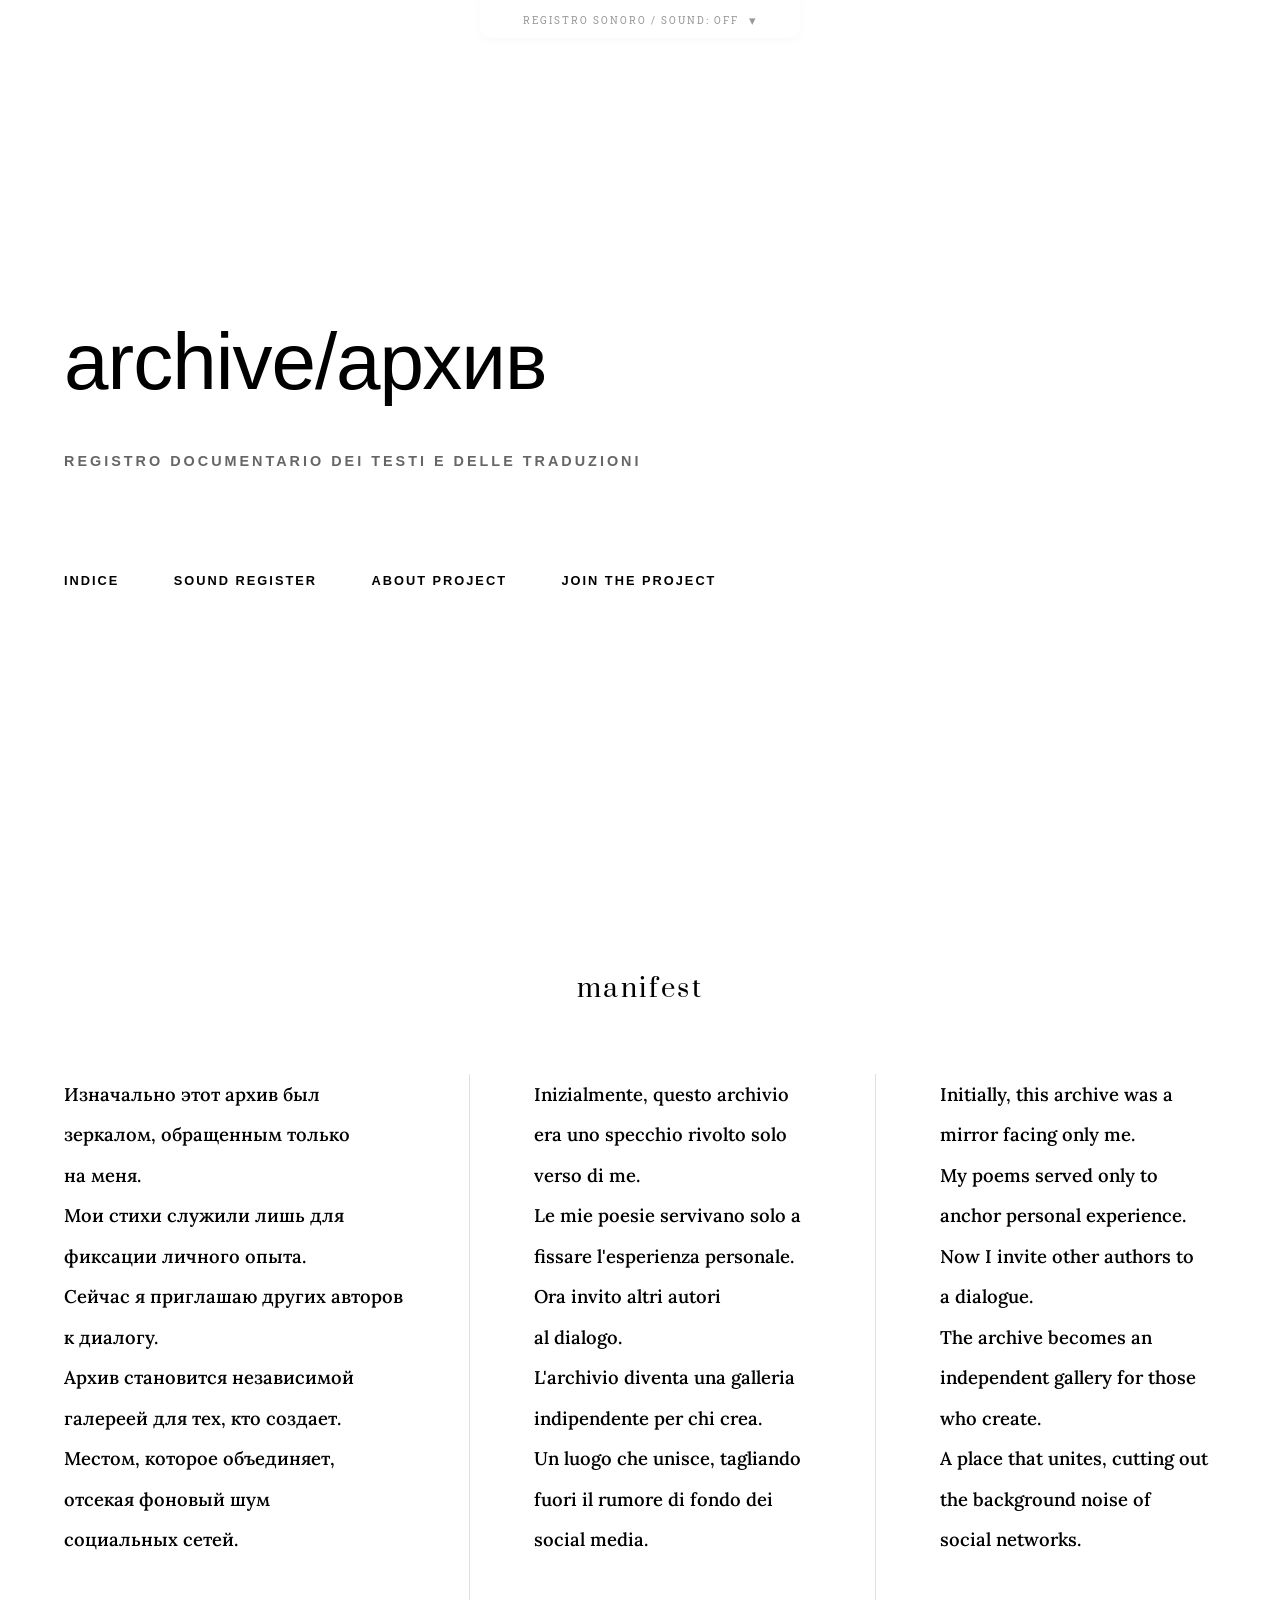
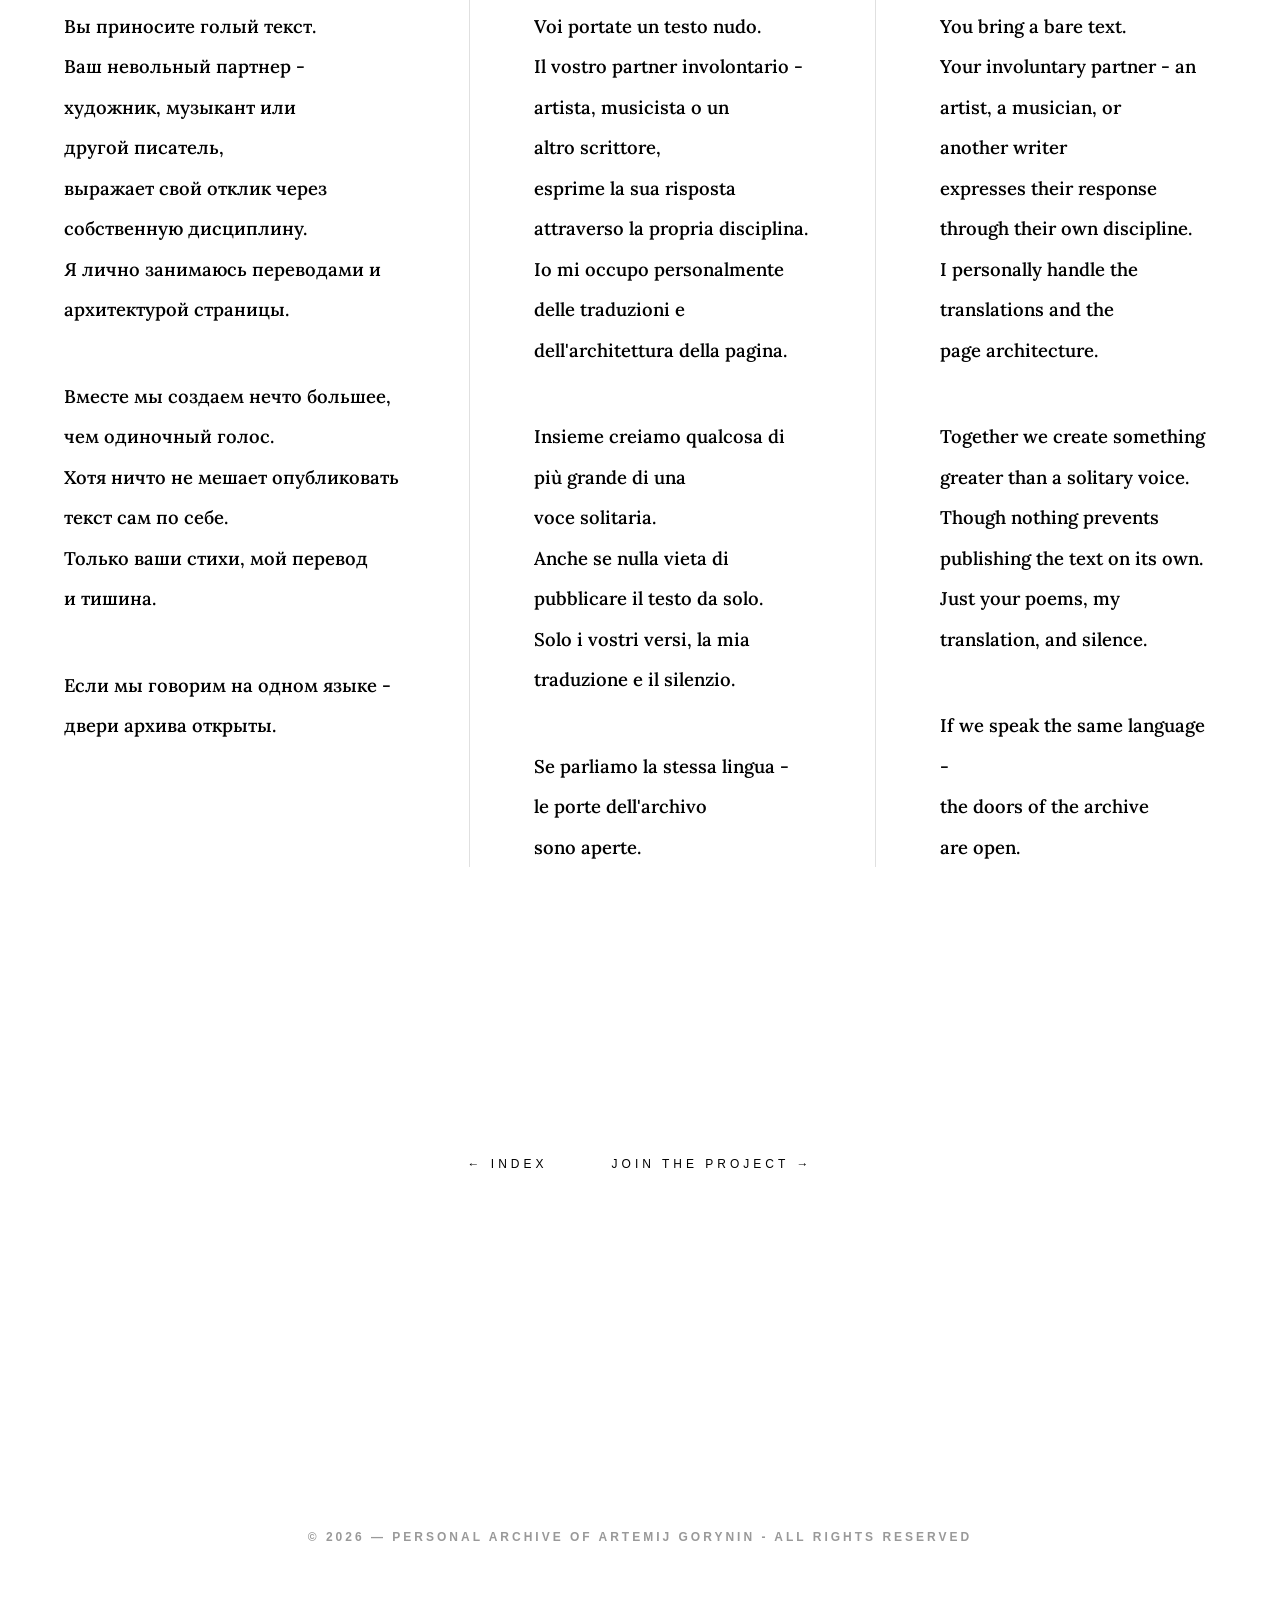
==== aboutproject.html @ 0e017419 "Update architecture: global audio bar, uniform typography, and contact layout" ====
<!DOCTYPE html>
<html lang="ru">
<head>
    <meta charset="UTF-8">
    <meta name="viewport" content="width=device-width, initial-scale=1.0">
    <title>about project / archive</title>
    <link rel="stylesheet" href="poetry-style.css">
</head>

<body>
    <div class="trilingual-block manifesto-block"></div>
    <div class="global-audio-bar" id="global-audio-bar">
        <div class="audio-bar-header" id="audio-bar-toggle">
            <div class="audio-progress-container" id="progress-container">
                <div class="audio-progress-bar" id="progress-bar"></div>
            </div>
            
            <div class="audio-bar-status">
                <span id="global-status-text">registro sonoro / sound: off</span>
                <span class="toggle-icon">▾</span>
            </div>
        </div>

        <div class="audio-bar-dropdown"></div>
            <ul id="audio-tracklist" class="audio-list global-list">
                <li data-src="assets/ambient-index.mp3" class="active-track">rec. 01 / voices in the silence</li>
                <li data-src="assets/ambient1.mp3">rec. 02 / awareness of the moment</li>
                <li data-src="assets/ambient5.mp3">rec. 03 / windborne omen</li>
                <li data-src="assets/ambient6.mp3">rec. 04 / judgment hour</li>
                <li data-src="assets/ambient4.mp3">rec. 05 / epitaph</li>
            </ul>
            </ul>

            <div class="global-controls">
                <span id="play-pause-btn" class="control-btn">play</span>
                <div class="time-display">
                    <span id="time-current">00:00</span> / <span id="time-total">00:00</span>
                </div>
                <div class="volume-control">
                    <span class="vol-label">vol</span>
                    <div class="volume-slider" id="volume-slider">
                        <div class="volume-level" id="volume-level"></div>
                    </div>
                </div>
            </div>
        </div>
    </div>

    <header>
        <h1>archive/архив</h1>
        <p>Registro documentario dei testi e delle traduzioni</p>
       <nav class="nav-indice">
            <ul>
                <li><a href="index.html">INDICE</a></li>
                <li><a href="audio.html">SOUND REGISTER</a></li>
                <li><a href="aboutproject.html">ABOUT PROJECT</a></li>
                <li><a href="contact.html">JOIN THE PROJECT</a></li>
            </ul>
        </nav>
    </header>

    <main>
        <div class="monument-slab">
            
            <h2 class="page-heading">manifest</h2>

           <div class="trilingual-block">
                
                <!-- КОЛОНКА 1: RU -->
                <div class="text-column-3">
                    <p class="poem-line">Изначально этот архив был зеркалом, обращенным только на&nbsp;меня.</p>
                    <p class="poem-line">Мои стихи служили лишь для фиксации личного&nbsp;опыта.</p>
                    <p class="poem-line">Сейчас я приглашаю других авторов к&nbsp;диалогу.</p>
                    <p class="poem-line">Архив становится независимой галереей для тех, кто&nbsp;создает.</p>
                    <p class="poem-line">Местом, которое объединяет, отсекая фоновый шум социальных&nbsp;сетей.</p>
                    
                    <p class="poem-line stanza-break"></p>
                    
                    <p class="poem-line">Вы приносите голый&nbsp;текст.</p>
                    <p class="poem-line">Ваш невольный партнер - художник, музыкант или другой&nbsp;писатель,</p>
                    <p class="poem-line">выражает свой отклик через собственную&nbsp;дисциплину.</p>
                    <p class="poem-line">Я лично занимаюсь переводами и архитектурой&nbsp;страницы.</p>
                    
                    <p class="poem-line stanza-break"></p>
                    
                    <p class="poem-line">Вместе мы создаем нечто большее, чем одиночный&nbsp;голос.</p>
                    <p class="poem-line">Хотя ничто не мешает опубликовать текст сам по&nbsp;себе.</p>
                    <p class="poem-line">Только ваши стихи, мой перевод и&nbsp;тишина.</p>
                    
                    <p class="poem-line stanza-break"></p>
                    
                    <p class="poem-line">Если мы говорим на одном&nbsp;языке -</p>
                    <p class="poem-line">двери архива&nbsp;открыты.</p>
                </div>

                <!-- КОЛОНКА 2: IT -->
                <div class="text-column-3">
                    <p class="poem-line">Inizialmente, questo archivio era uno specchio rivolto solo verso di&nbsp;me.</p>
                    <p class="poem-line">Le mie poesie servivano solo a fissare l'esperienza&nbsp;personale.</p>
                    <p class="poem-line">Ora invito altri autori al&nbsp;dialogo.</p>
                    <p class="poem-line">L'archivio diventa una galleria indipendente per chi&nbsp;crea.</p>
                    <p class="poem-line">Un luogo che unisce, tagliando fuori il rumore di fondo dei social&nbsp;media.</p>
                    
                    <p class="poem-line stanza-break"></p>
                    
                    <p class="poem-line">Voi portate un testo&nbsp;nudo.</p>
                    <p class="poem-line">Il vostro partner involontario - artista, musicista o un altro&nbsp;scrittore,
                    <p class="poem-line">esprime la sua risposta attraverso la propria&nbsp;disciplina.</p>
                    <p class="poem-line">Io mi occupo personalmente delle traduzioni e dell'architettura della&nbsp;pagina.</p>
                    
                    <p class="poem-line stanza-break"></p>
                    
                    <p class="poem-line">Insieme creiamo qualcosa di più grande di una voce&nbsp;solitaria.</p>
                    <p class="poem-line">Anche se nulla vieta di pubblicare il testo da&nbsp;solo.</p>
                    <p class="poem-line">Solo i vostri versi, la mia traduzione e il&nbsp;silenzio.</p>
                    
                    <p class="poem-line stanza-break"></p>
                    
                    <p class="poem-line">Se parliamo la stessa&nbsp;lingua -</p>
                    <p class="poem-line">le porte dell'archivo sono&nbsp;aperte.</p>
                </div>

                <!-- КОЛОНКА 3: EN -->
                <div class="text-column-3">
                    <p class="poem-line">Initially, this archive was a mirror facing only&nbsp;me.</p>
                    <p class="poem-line">My poems served only to anchor personal&nbsp;experience.</p>
                    <p class="poem-line">Now I invite other authors to a&nbsp;dialogue.</p>
                    <p class="poem-line">The archive becomes an independent gallery for those who&nbsp;create.</p>
                    <p class="poem-line">A place that unites, cutting out the background noise of social&nbsp;networks.</p>
                    
                    <p class="poem-line stanza-break"></p>
                    
                    <p class="poem-line">You bring a bare&nbsp;text.</p>
                    <p class="poem-line">Your involuntary partner - an artist, a musician, or another&nbsp;writer</p>
                    <p class="poem-line">expresses their response through their own&nbsp;discipline.</p>
                    <p class="poem-line">I personally handle the translations and the page&nbsp;architecture.</p>
                    
                    <p class="poem-line stanza-break"></p>
                    
                    <p class="poem-line">Together we create something greater than a solitary&nbsp;voice.</p>
                    <p class="poem-line">Though nothing prevents publishing the text on its&nbsp;own.</p>
                    <p class="poem-line">Just your poems, my translation, and&nbsp;silence.</p>
                    
                    <p class="poem-line stanza-break"></p>
                    
                    <p class="poem-line">If we speak the same&nbsp;language -</p>
                    <p class="poem-line">the doors of the archive are&nbsp;open.</p>
                </div> 
                
            </div>
            </div> 

            <div style="text-align: center; margin-top: 8rem; margin-bottom: 4rem;">
                <div style="display: flex; justify-content: center; gap: 4rem; margin-top: 5rem; margin-bottom: 4rem;">
                    <a href="index.html" class="archive-nav-link">← index</a>
                    <a href="contact.html" class="archive-nav-link">join the project →</a>
                </div>
            </div> 

        </div> 
    </main>
    
    <footer>
        <p>© 2026 — PERSONAL ARCHIVE OF ARTEMIJ GORYNIN - ALL RIGHTS RESERVED</p>
    </footer>
    
    <script src="script.js"></script>

    <audio id="archive-audio">
        <source src="assets/ambient-index.mp3" type="audio/mpeg"> 
    </audio>

</body>
</html>
---- poetry-style.css ----
@import url('https://fonts.googleapis.com/css2?family=Akt:wght@100..900&family=Archivo+Black&family=Roboto+Slab:wght@100..900&display=swap');
@import url('https://fonts.googleapis.com/css2?family=Prata&display=swap'); /* Подключили Prata */
@import url('https://fonts.googleapis.com/css2?family=Lora:ital,wght@0,400..700;1,400..700&display=swap'); /* Подключили Lora */

@keyframes slideDownMonumental {
    0% { transform: translateY(-50px); opacity: 0; }
    100% { transform: translateY(0); opacity: 1; }
}

body {
    font-family: 'Akt', sans-serif;
    background-color: #ffffff;
    color: #000000;
    margin: 0;
    padding: 0;
    line-height: 1.6;
    -webkit-font-smoothing: antialiased;
}

header {
    text-align: left;
    padding: 10rem 4rem 8rem 4rem; 
    animation: slideDownMonumental 1.2s ease-out forwards;
}

header h1 {
    margin: 0;
    font-size: 5rem;
    font-weight: 300;
    text-transform: lowercase;
    letter-spacing: -1px;
    line-height: 1;
}

header p {
    font-size: 0.9rem;
    margin-top: 3rem;
    text-transform: uppercase;
    letter-spacing: 3px;
    font-weight: 600;
    color: #666666;
}

nav ul {
    list-style-type: none;
    padding: 0;
    margin-top: 5rem;
    display: inline-block;
}

nav ul li {
    display: inline;
    margin-right: 50px;
}

nav ul li a {
    color: #000000;
    text-decoration: none;
    font-size: 0.8rem;
    text-transform: uppercase;
    font-weight: 600;
    letter-spacing: 2px;
    padding-bottom: 5px;
    border-bottom: 1px solid transparent;
    transition: border-bottom 0.3s ease;
}

nav ul li a:hover {
    border-bottom: 1px solid #000000;
}
.audio-btn {
    position: absolute;
    top: 4rem; 
    right: 4rem; 
    background: none;
    border: none;
    font-family: 'Roboto Slab', serif;
    font-size: 0.75rem; 
    color: #999999; 
    cursor: pointer;
    text-transform: uppercase;
    letter-spacing: 2px;
    padding: 0;
    transition: color 0.5s ease;
    z-index: 100; 
}

.audio-btn:hover {
    color: #000000;
}

.audio-btn:hover {
    color: #000000;
}

main {
    max-width: 1600px;
    margin: 0 auto 15rem auto;
    padding: 0 4rem;
    box-sizing: border-box;
}

.monument-slab {
    padding: 10rem 0;
    width: 100%;
    box-sizing: border-box;
}

.monument-title {
    font-family: 'Roboto Slab', serif;
    font-size: 1.6rem;
    font-weight: 600;
    text-transform: lowercase;
    margin-top: 0;
    margin-bottom: 9rem;
    letter-spacing: 2px;
    text-align: center;
    line-height: 3;
    
    
}

.trilingual-block {
    display: grid;
    grid-template-columns: repeat(3, minmax(0, 1fr));
    gap: 4rem;
    width: 100%;
    
    opacity: 0;
    animation: slideDownMonumental 2.5s ease-out forwards;
    animation-delay: 1.5s;
}

.text-column-3 {
    min-width: 0;
    overflow: hidden;
}

.text-column-3:not(:first-child) {
    border-left: 1px solid #e0e0e0;
    padding-left: 4rem;
}

.poem-line {
    font-family: 'Lora', serif; 
    font-size: 1.15rem; 
    line-height: 2.2;,mkkl
    color: #110606;
    margin: 0;
    font-weight: 550; 
    

    text-rendering: optimizeLegibility;
    -webkit-font-smoothing: antialiased;
    -moz-osx-font-smoothing: grayscale;
} 


.stanza-break {
    height: 2.5em;
    margin: 0;
}

.monument-epitaph {
    margin-top: 10rem;
    font-size: 0.75rem;
    text-transform: uppercase;
    letter-spacing: 5px;
    font-weight: 600;
    text-align: center;
    color: #666666;
}

.monument-artwork {
    max-width: 700px;
    margin: 0 auto 8rem auto;
    box-sizing: border-box;
}

.image-container {
    overflow: hidden;
    position: relative;
    cursor: none;
}

.image-container img {
    transition: transform 1.2s ease-in-out, transform-origin 0.1s linear !important; 
    width: 100%;
    height: auto;
    display: block;
    filter: none !important;
    opacity: 1 !important;
    mix-blend-mode: normal !important;
    will-change: transform, transform-origin;
}

.image-container:hover img {
    transform: scale(1.4);
}

.image-container.soft-zoom:hover img {
    transform: scale(1.25) !important;
}

.monument-artwork-caption {
    text-align: center;
    font-size: 0.8rem;
    margin-top: 2rem;
    letter-spacing: 1px;
    color: #666666;
}

.image-lens {
    position: absolute;
    width: 80px;
    height: 80px;
    border: 1px solid rgba(0, 0, 0, 0.4); 
    box-shadow: 0 0 0 1000px rgba(255, 255, 255, 0.03); 
    background: rgba(255, 255, 255, 0.05); 
    pointer-events: none; 
    opacity: 0; 
    transition: opacity 0.3s ease;
    z-index: 10;
}

.image-container.soft-zoom .image-lens {
    width: 60px !important;
    height: 60px !important;
}

.image-container:hover .image-lens {
    opacity: 1; 
}

.archive-index {
    list-style-type: none;
    padding: 0;
    margin-top: 2rem;
}

.archive-item {
    border-bottom: 1px solid #e0e0e0;
    padding: 3rem 0;
    display: flex;
    justify-content: space-between;
    align-items: center;
}

.archive-item a {
    font-size: 1.4rem;
    font-weight: 400;
    color: #000000;
    text-decoration: none;
    text-transform: lowercase;
    letter-spacing: 1px;
    transition: opacity 0.3s ease;
}

.archive-item a:hover {
    opacity: 0.5;
}

.archive-meta {
    font-size: 0.75rem;
    text-transform: uppercase;
    letter-spacing: 3px;
    font-weight: 600;
    color: #999999;
}

.archive-nav-link {
    font-family: 'Akt', sans-serif !important;
    font-size: 0.75rem !important;
    text-transform: uppercase !important;
    letter-spacing: 4px !important;
    color: #000000 !important; 
    text-decoration: none !important; 
    border-bottom: 1px solid transparent !important;
    padding-bottom: 5px !important;
    transition: all 0.3s ease !important;
}

.archive-nav-link:hover {
    color: #666666 !important;
    border-bottom: 1px solid #666666 !important;
}

footer {
    padding: 6rem 4rem;
    font-size: 0.75rem;
    text-transform: uppercase;
    letter-spacing: 3px;
    font-weight: 600;
    text-align: center;
    color: #999999;
}

@media (max-width: 768px) {
    main { padding: 0 1.5rem; }
    header { padding: 4rem 1.5rem; }
    header h1 { font-size: 3.5rem; }

    .monument-title {
        font-size: 1.1rem;
        line-height: 2.2;
        margin-bottom: 5rem;
        padding: 0;
        word-wrap: break-word; 
    }

    .monument-artwork {
        max-width: 100% !important; 
        margin-bottom: 5rem;
    }

    .archive-item {
        flex-direction: column; 
        align-items: flex-start; 
        gap: 1rem; 
        padding: 2.5rem 0;
    }
    
    .archive-item a {
        font-size: 1.2rem;
        line-height: 1.4;
    }

    .trilingual-block {
        grid-template-columns: 1fr;
        gap: 4rem;
        padding: 0;
    
    }

    .text-column-3 {
        border-left: none !important;
        padding-left: 0 !important;
        border-bottom: 1px solid #e0e0e0;
        padding-bottom: 3rem;
    }
    
    .text-column-3:last-child {
        border-bottom: none;
        padding-bottom: 0;
    }

    .archive-nav-link {
        font-size: 0.85rem !important;
    }

    div[style*="display: flex; justify-content: center;"] {
        gap: 2rem !important; 
    }


    .poem-line {
        font-size: 1rem; 
        line-height: 1.5; 
        margin-bottom: 0.8rem; 
    }

    .audio-btn {
        top: 2rem;
        right: 1.5rem;
    }
    
}
.audio-archive {
    margin: 4rem 0 0 0; 
    display: flex;
    flex-direction: column; 
    align-items: center; 
    text-align: center; 
    font-family: 'Roboto Slab', serif;
}

.audio-title {
    font-size: 0.75rem;
    color: #999999;
    text-transform: uppercase;
    letter-spacing: 2px;
    margin-bottom: 1.5rem;
    font-weight: normal;
}

.audio-list {
    list-style: none; 
    padding: 0;
    margin: 0;
}

.audio-list li {
    font-size: 0.9rem;
    color: #666666;
    margin-bottom: 0.8rem;
    cursor: pointer;
    transition: color 0.3s ease;
}

.audio-list li:hover {
    color: #000000;
}

.audio-list li.active-track {
    color: #000000;
    font-weight: 600;
}
.minimal-player {
    margin-top: 1.5rem;
    width: 100%;
    max-width: 250px; 
    display: flex;
    flex-direction: column;
    align-items: center; 
}

.progress-container {
    width: 100%;
    height: 10px; 
    background-color: transparent;
    cursor: pointer;
    position: relative;
    display: flex;
    align-items: center;
}

.progress-container::before {
    content: '';
    position: absolute;
    width: 100%;
    height: 1px;
    background-color: #e0e0e0;
}

.progress-bar {
    height: 1px;
    background-color: #000000;
    width: 0%;
    position: absolute;
    top: 50%;
    transform: translateY(-50%);
    pointer-events: none;
    transition: width 0.1s linear;
}

.time-display {
    font-family: 'Roboto Slab', serif;
    font-size: 0.65rem;
    color: #999999;
    margin-top: 0.5rem;
    letter-spacing: 1px;
}
.player-controls {
    display: flex;
    justify-content: space-between;
    align-items: center;
    width: 100%;
    margin-top: 1rem;
    font-family: 'Roboto Slab', serif;
    font-size: 0.65rem;
    color: #999999;
    letter-spacing: 1px;
}

.control-btn {
    cursor: pointer;
    transition: color 0.3s ease;
}

.control-btn:hover {
    color: #000000;
}

.volume-control {
    display: flex;
    align-items: center;
    gap: 10px;
}

.volume-slider {
    width: 50px; 
    height: 10px; 
    position: relative;
    cursor: pointer;
    display: flex;
    align-items: center;
}

.volume-slider::before {
    content: '';
    position: absolute;
    width: 100%;
    height: 1px;
    background-color: #e0e0e0;
}

.volume-level {
    height: 1px;
    background-color: #000000;
    width: 50%; 
    position: absolute;
    pointer-events: none;
    transition: width 0.1s linear;
}

.global-audio-bar {
    position: fixed;
    top: 0;
    left: 50%;
    transform: translateX(-50%);
    
    width: 320px;
    max-height: 38px;
    
    background-color: rgba(255, 255, 255, 0.6); 
    backdrop-filter: blur(8px);
    border-radius: 0 0 12px 12px;
    box-shadow: 0 2px 10px rgba(0,0,0,0.03);
    border: 1px solid transparent;
    
    z-index: 9999;
    font-family: 'Roboto Slab', serif;
    box-sizing: border-box;
    overflow: hidden !important; 
    
    transition: width 0.4s ease, max-height 0.5s ease, background-color 0.4s ease, box-shadow 0.4s ease;
}

.global-audio-bar.expanded {
    width: 420px; 
    max-height: 500px; 
    background-color: rgba(255, 255, 255, 1); 
    box-shadow: 0 15px 40px rgba(0,0,0,0.1);
    border-color: #f0f0f0;
    border-top: none;
}

.audio-bar-header {
    cursor: pointer;
    position: relative;
    height: 38px; 
    display: flex;
    justify-content: center;
    align-items: center;
    white-space: nowrap; 
    transition: height 0.4s ease;
}

.global-audio-bar.expanded .audio-bar-header {
    height: 55px; 
}

.audio-progress-container {
    position: absolute;
    top: 0;
    left: 0;
    width: 100%;
    height: 4px;
    background: transparent;
}

.audio-progress-bar {
    height: 2px;
    background-color: #000000;
    width: 0%;
    transition: width 0.1s linear;
}

.audio-bar-status {
    font-size: 0.65rem;
    text-transform: uppercase;
    letter-spacing: 2px;
    color: #999999;
    display: flex;
    align-items: center;
    gap: 10px;
    transition: color 0.3s ease;
}

.audio-bar-header:hover .audio-bar-status {
    color: #000000;
}

.toggle-icon {
    font-size: 0.8rem;
    display: inline-block; 
    transition: transform 0.4s ease;
}

.global-audio-bar.expanded .toggle-icon {
    transform: rotate(180deg); 
}

.audio-bar-dropdown {
    opacity: 0;
    width: 100%;
    pointer-events: none; 
    transition: opacity 0.3s ease;
}

.global-audio-bar.expanded .audio-bar-dropdown {
    opacity: 1;
    pointer-events: auto; 
}

.global-list {
    text-align: center;
    margin-top: 0.5rem;
    margin-bottom: 1.5rem;
    list-style: none;
    padding: 0;
}

.global-list li {
    font-size: 0.75rem; 
    margin-bottom: 1.2rem;
    letter-spacing: 1px; 
    color: #888888;
    cursor: pointer;
    transition: all 0.3s ease;
}

.global-list li:hover, .global-list li.active-track {
    color: #000000;
    font-weight: 700;
}

.global-controls {
    display: flex;
    align-items: center;
    gap: 2.5rem; 
    font-size: 0.65rem; 
    text-transform: uppercase;
    letter-spacing: 2px;
    color: #000000;
    width: 100%;
    justify-content: center;
    margin-bottom: 2.5rem;
}

.about-section {
    width: 90%;
    max-width: 1400px;
    margin: 6rem auto;
    font-family: sans-serif; 
}

.manifesto-block,
.contact-block {
    margin-top: 8vh; 
    margin-bottom: 10vh;
    padding-left: 4rem;  
    padding-right: 4rem; 
    box-sizing: border-box;
}
.manifesto-block .poem-line,
.contact-block .poem-line {
    font-family: 'Akt' sans-serif; 
    font-size: 1.05rem;
    line-height: 1.6;
    letter-spacing: 0.01em;
    color: #1a1a1a;
    margin-bottom: 0.3rem;
    font-weight: 300;
}

.manifesto-block .stanza-break,
.contact-block .stanza-break {
    height: 1.8rem; 
}

.manifesto-block strong,
.contact-block strong {
    font-weight: 700 !important; 
    color: #000000 !important; 
    letter-spacing: 0.05em;
    font-size: 0.95em;
}

.manifesto-block a,
.contact-block a {
    color: #1a1a1a !important;
    text-decoration: none !important;
    border-bottom: 1px solid #1a1a1a !important;
    padding-bottom: 2px !important;
    font-style: italic !important;
    transition: all 0.3s ease !important;
}

.manifesto-block a:hover,
.contact-block a:hover {
    color: #888 !important;
    border-bottom-color: #888 !important;
}
.email-btn-container {
    width: 100%;
    text-align: center;
    margin-top: 2rem;
    margin-bottom: 10rem;
}

.global-email-btn {
    display: inline-block;
    font-family: 'Akt', sans-serif; 
    font-size: 1.2rem; 
    font-weight: 400;
    letter-spacing: 3px; 
    color: #000000;
    text-decoration: none;
    padding-bottom: 8px; 
    border-bottom: 1px solid transparent; 
    transition: all 0.4s ease; 
}


.global-email-btn:hover {
    color: #666666; 
    border-bottom: 1px solid #666666; 
}
.page-heading {
    text-align: center;
    width: 100%;
    margin-top: 8vh;
    margin-bottom: 4rem;
    font-family: 'Prata', serif; /* Используем элегантный шрифт с засечками */
    font-weight: 400; /* Одинаковая толщина */
    font-size: 1.6rem; /* Идеальный размер, подбери если нужен больше/меньше */
    letter-spacing: 0.1em;
    color: #000000;
}
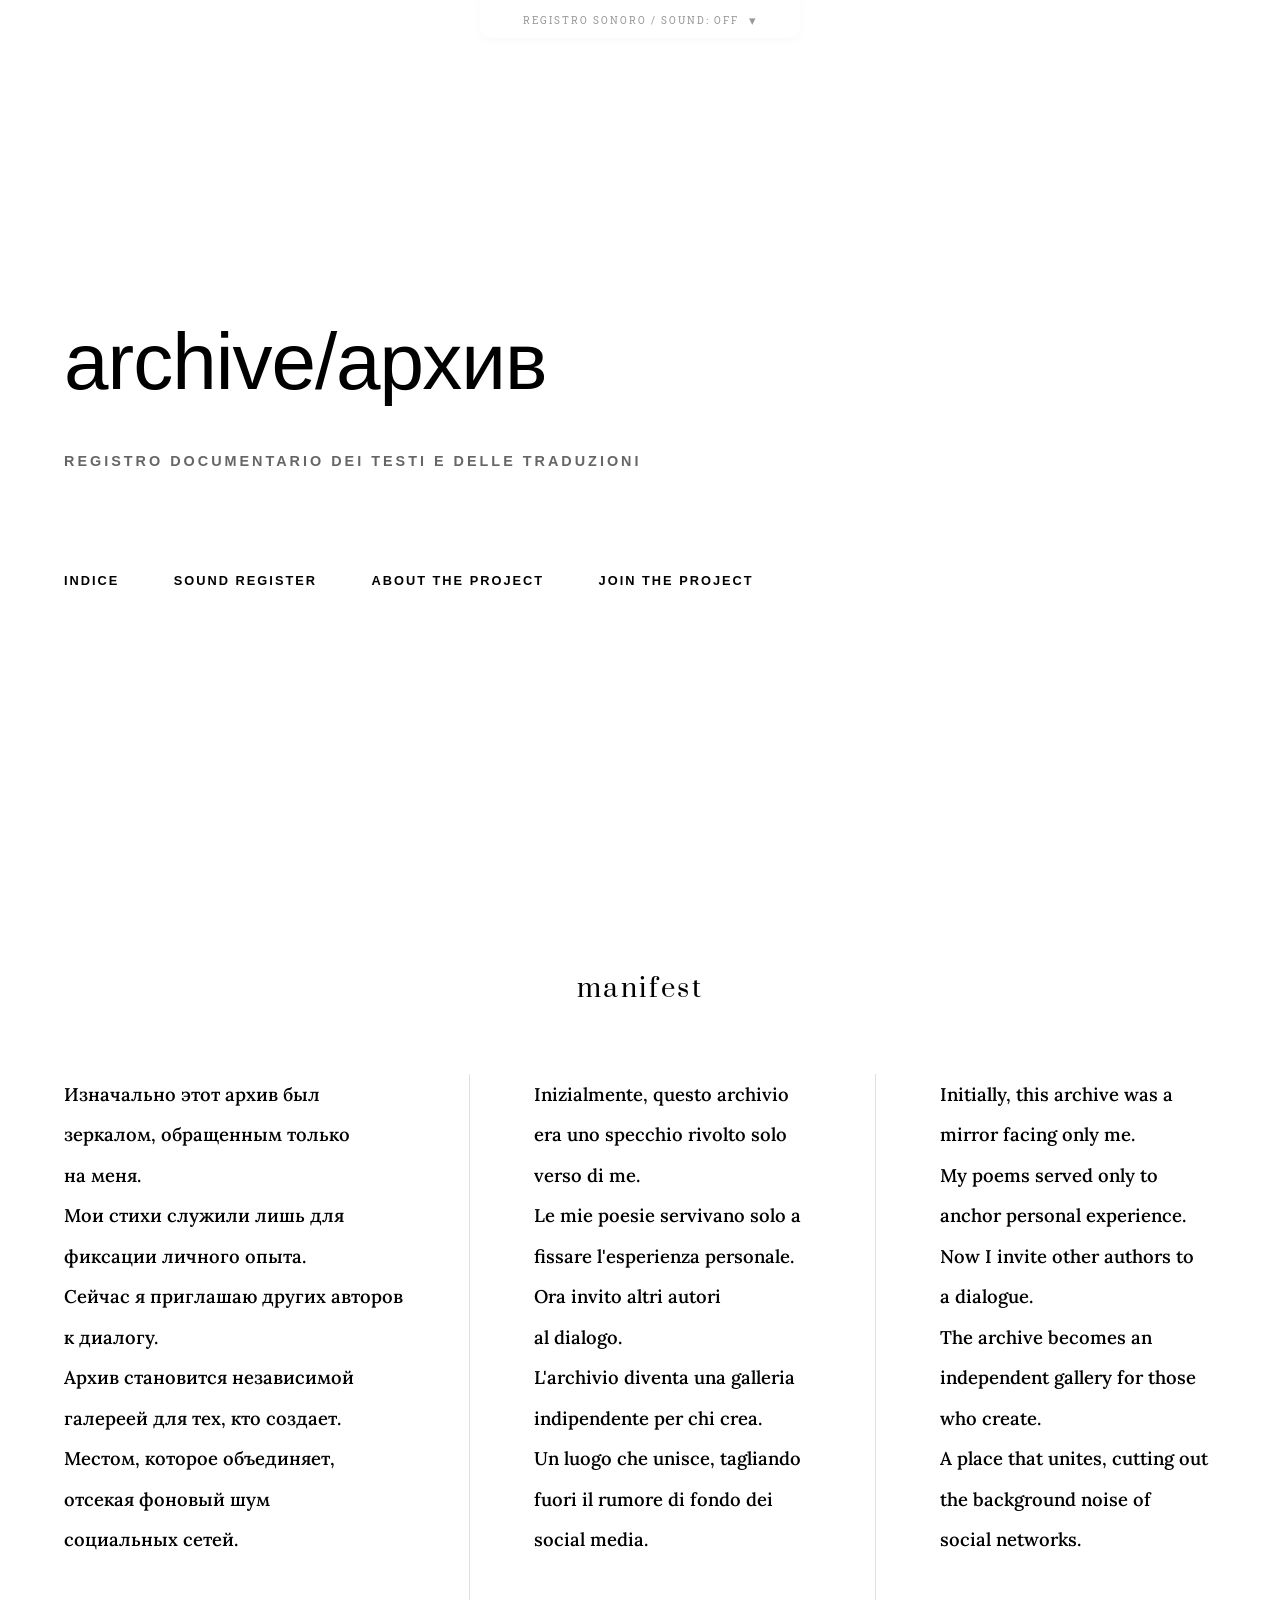
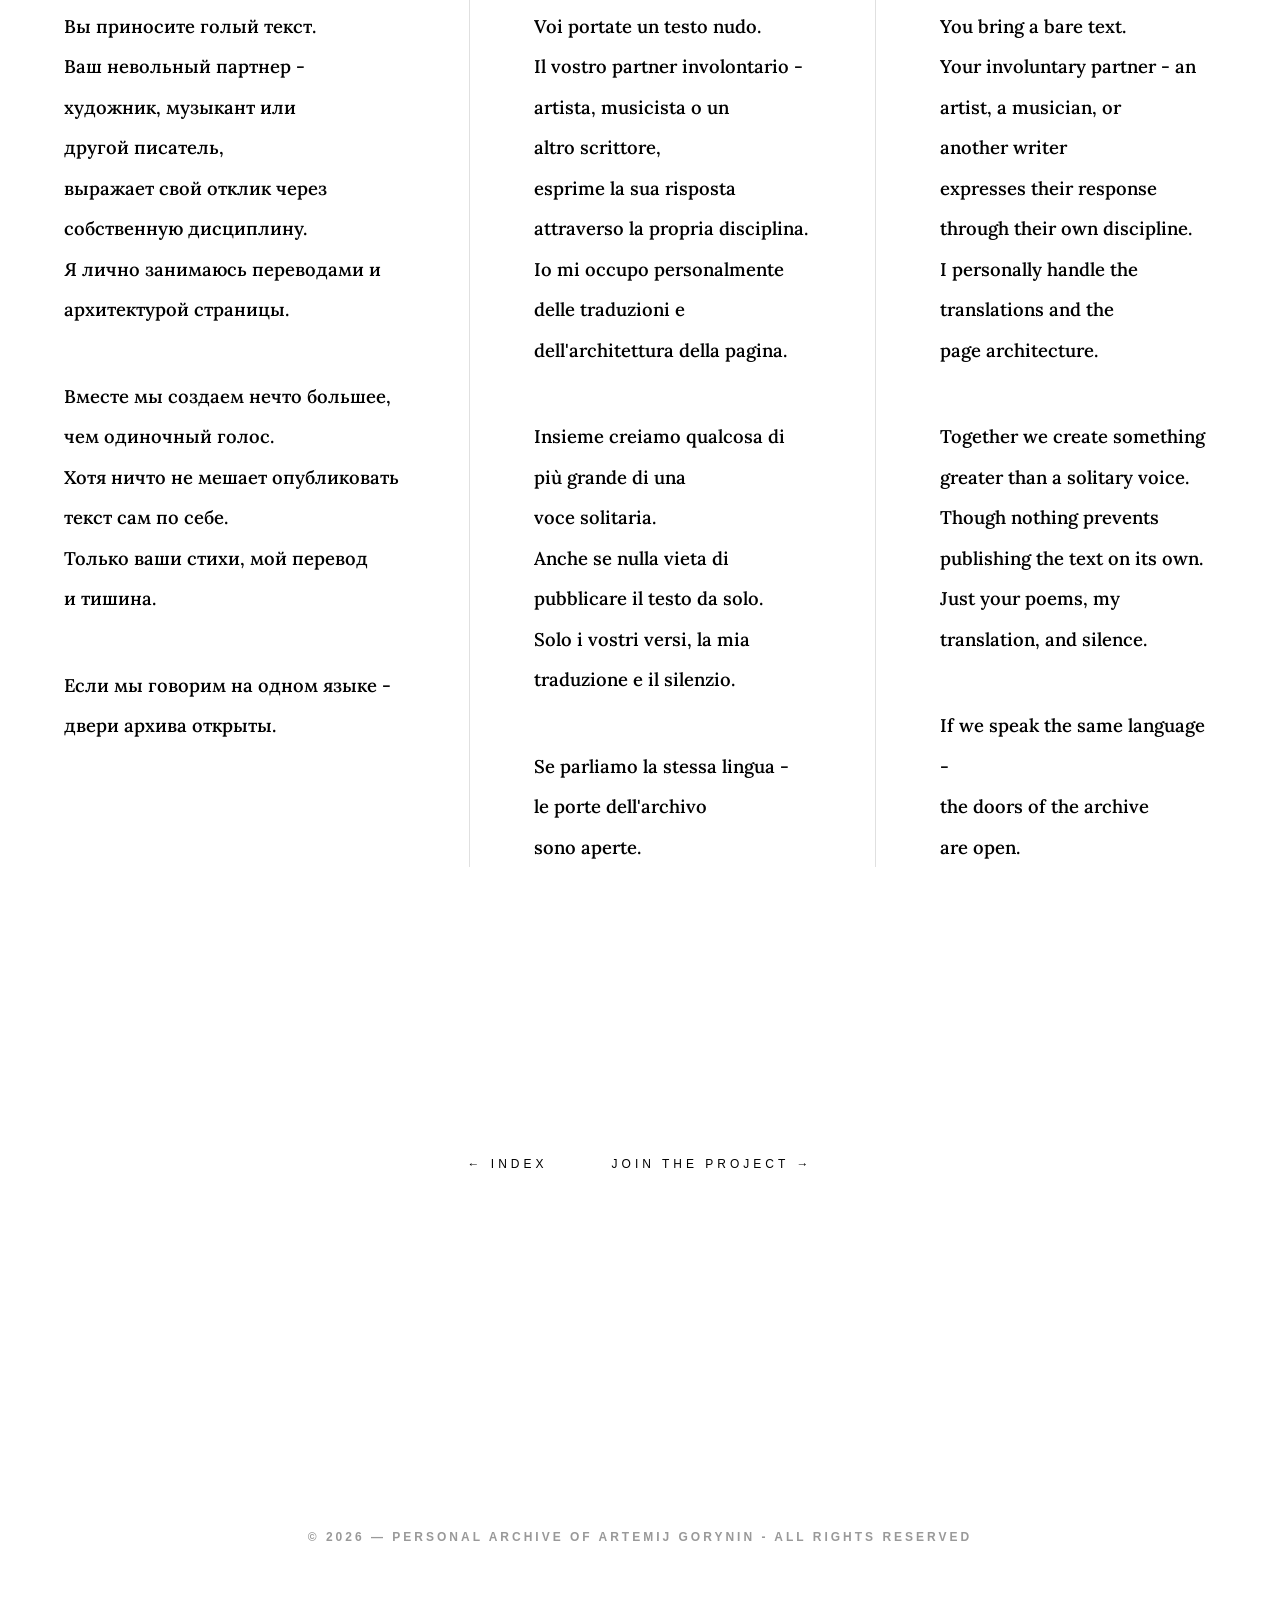
==== commit 019c6008: "update" ====
--- a/aboutproject.html
+++ b/aboutproject.html
@@ -53,7 +53,7 @@
             <ul>
                 <li><a href="index.html">INDICE</a></li>
                 <li><a href="audio.html">SOUND REGISTER</a></li>
-                <li><a href="aboutproject.html">ABOUT PROJECT</a></li>
+                <li><a href="aboutproject.html">ABOUT THE PROJECT</a></li>
                 <li><a href="contact.html">JOIN THE PROJECT</a></li>
             </ul>
         </nav>
--- a/poetry-style.css
+++ b/poetry-style.css
@@ -722,9 +722,21 @@
     width: 100%;
     margin-top: 8vh;
     margin-bottom: 4rem;
-    font-family: 'Prata', serif; /* Используем элегантный шрифт с засечками */
-    font-weight: 400; /* Одинаковая толщина */
-    font-size: 1.6rem; /* Идеальный размер, подбери если нужен больше/меньше */
+    font-family: 'Prata', serif; 
+    font-weight: 400; 
+    font-size: 1.6rem; 
     letter-spacing: 0.1em;
     color: #000000;
+}@media (max-width: 768px) {
+    nav ul {
+        display: flex;
+        flex-direction: column;
+        gap: 1.2rem; 
+        margin-top: 3rem;
+    }
+
+    nav ul li {
+        margin-right: 0; 
+        display: block;
+    }
 }
